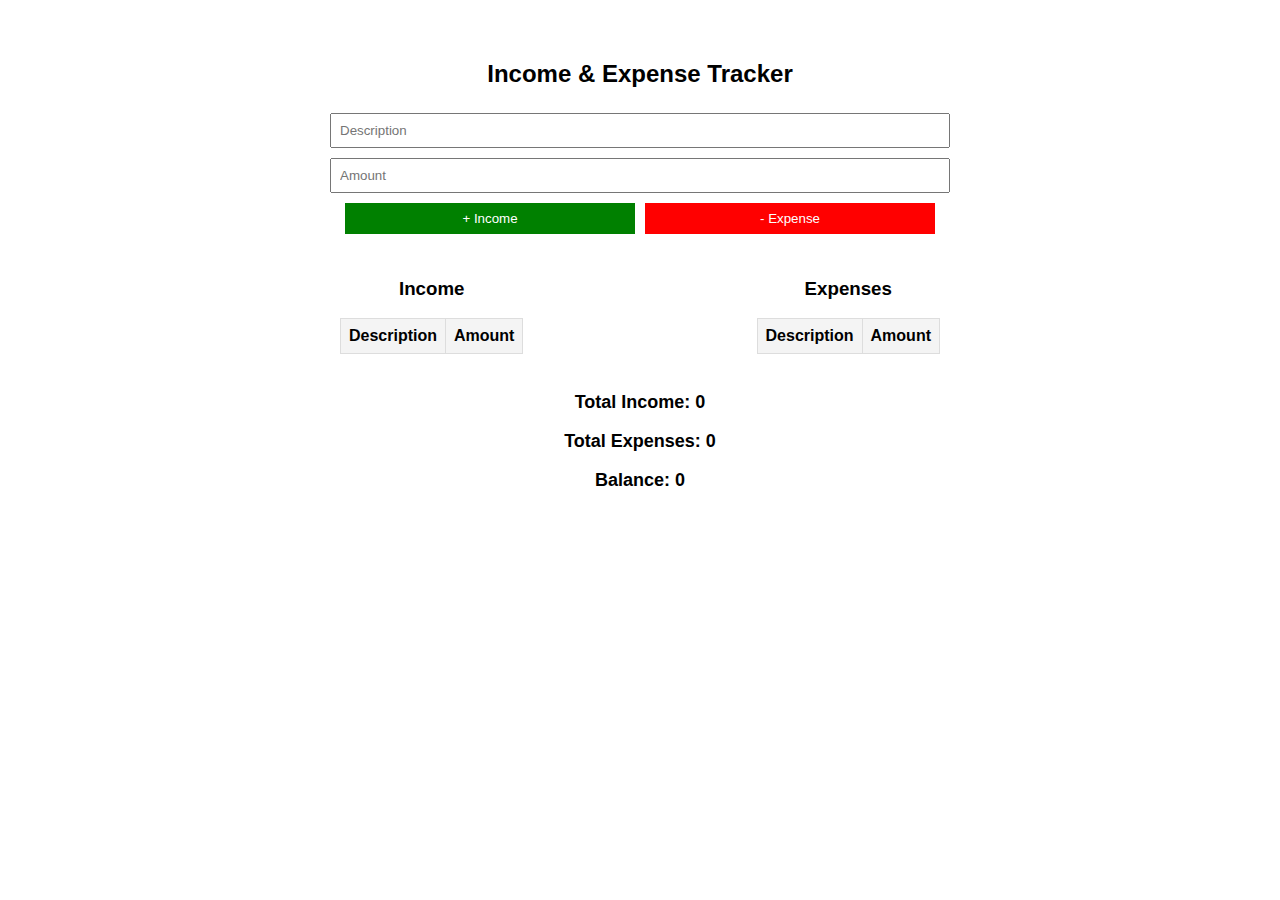
==== budgetcalculator.html @ 8693dd50 "Update budgetcalculator.html" ====
<!DOCTYPE html>
<html lang="en">
<head>
    <meta charset="UTF-8">
    <meta name="viewport" content="width=device-width, initial-scale=1.0">
    <title>Income & Expense Tracker</title>
    <style>
        body { font-family: Arial, sans-serif; margin: 20px; padding: 20px; text-align: center; }
        .container { max-width: 600px; margin: auto; display: flex; flex-direction: column; align-items: center; }
        input, button { margin: 5px; padding: 8px; width: 100%; }
        .buttons { display: flex; justify-content: space-between; width: 100%; }
        .income-btn { background-color: green; color: white; border: none; cursor: pointer; }
        .expense-btn { background-color: red; color: white; border: none; cursor: pointer; }
        .tables-container { display: flex; justify-content: space-between; width: 100%; margin-top: 20px; }
        table { width: 45%; border-collapse: collapse; }
        th, td { border: 1px solid #ddd; padding: 8px; }
        th { background-color: #f4f4f4; }
        .summary { margin-top: 20px; font-size: 18px; font-weight: bold; }
    </style>
</head>
<body>
    <div class="container">
        <h2>Income & Expense Tracker</h2>
        <input type="text" id="desc" placeholder="Description">
        <input type="number" id="amount" placeholder="Amount">
        <div class="buttons">
            <button class="income-btn" onclick="addTransaction('income')">+ Income</button>
            <button class="expense-btn" onclick="addTransaction('expense')">- Expense</button>
        </div>
        <div class="tables-container">
            <div>
                <h3>Income</h3>
                <table>
                    <thead>
                        <tr><th>Description</th><th>Amount</th></tr>
                    </thead>
                    <tbody id="incomeTable"></tbody>
                </table>
            </div>
            <div>
                <h3>Expenses</h3>
                <table>
                    <thead>
                        <tr><th>Description</th><th>Amount</th></tr>
                    </thead>
                    <tbody id="expenseTable"></tbody>
                </table>
            </div>
        </div>
        <div class="summary">
            <p>Total Income: <span id="totalIncome">0</span></p>
            <p>Total Expenses: <span id="totalExpense">0</span></p>
            <p>Balance: <span id="balance">0</span></p>
        </div>
    </div>
    <script>
        let totalIncome = 0, totalExpense = 0;
        function addTransaction(type) {
            const desc = document.getElementById('desc').value;
            const amount = parseFloat(document.getElementById('amount').value);
            if (!desc || isNaN(amount) || amount <= 0) return;
            let table = type === 'income' ? document.getElementById('incomeTable') : document.getElementById('expenseTable');
            let row = `<tr><td>${desc}</td><td>${amount}</td></tr>`;
            table.innerHTML += row;
            if (type === 'income') {
                totalIncome += amount;
            } else {
                totalExpense += amount;
            }
            updateSummary();
            document.getElementById('desc').value = '';
            document.getElementById('amount').value = '';
        }
        function updateSummary() {
            document.getElementById('totalIncome').innerText = totalIncome;
            document.getElementById('totalExpense').innerText = totalExpense;
            document.getElementById('balance').innerText = totalIncome - totalExpense;
        }
    </script>
</body>
</html>
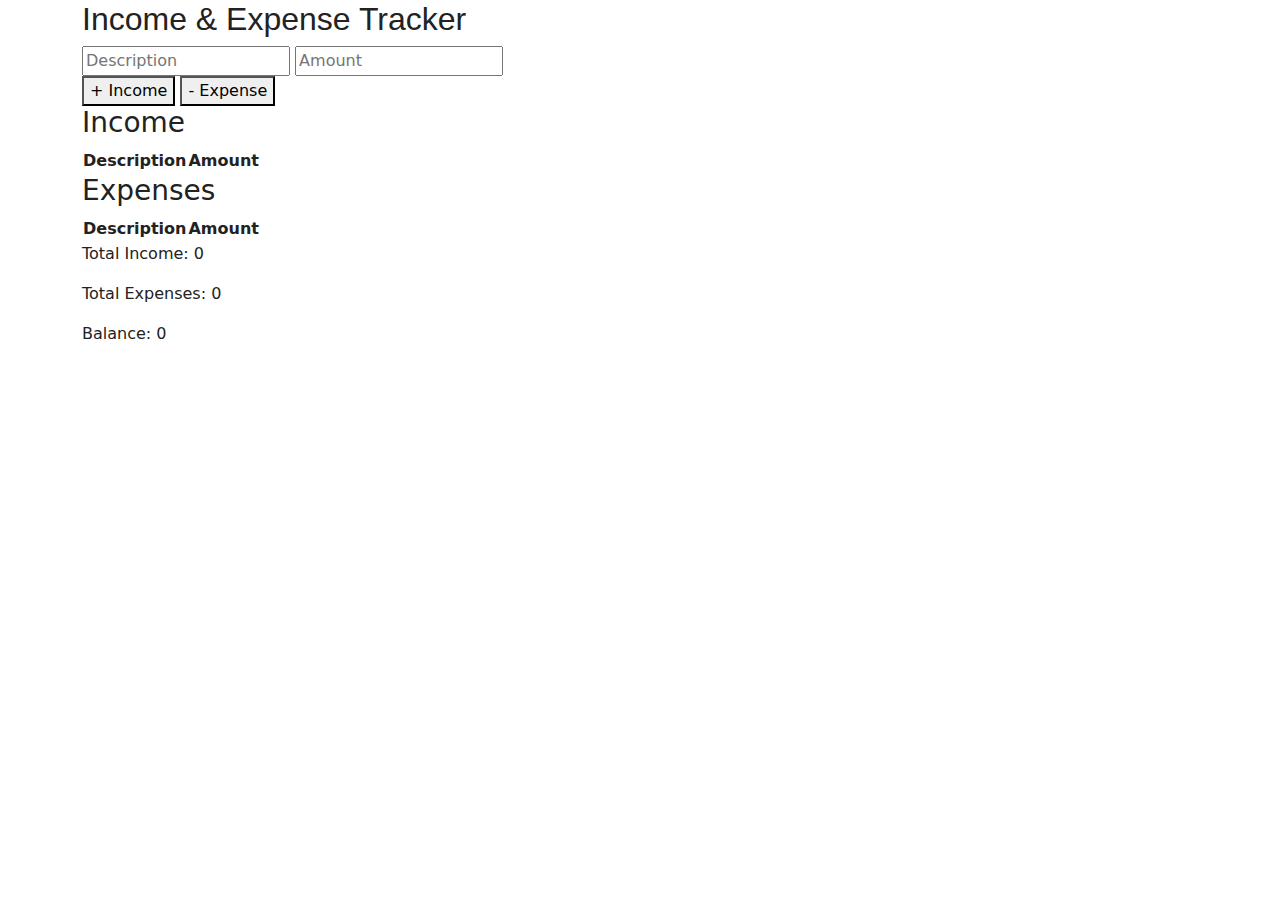
==== commit 103e3a51: "Update budgetcalculator.html" ====
--- a/budgetcalculator.html
+++ b/budgetcalculator.html
@@ -4,19 +4,15 @@
     <meta charset="UTF-8">
     <meta name="viewport" content="width=device-width, initial-scale=1.0">
     <title>Income & Expense Tracker</title>
-    <style>
-        body { font-family: Arial, sans-serif; margin: 20px; padding: 20px; text-align: center; }
-        .container { max-width: 600px; margin: auto; display: flex; flex-direction: column; align-items: center; }
-        input, button { margin: 5px; padding: 8px; width: 100%; }
-        .buttons { display: flex; justify-content: space-between; width: 100%; }
-        .income-btn { background-color: green; color: white; border: none; cursor: pointer; }
-        .expense-btn { background-color: red; color: white; border: none; cursor: pointer; }
-        .tables-container { display: flex; justify-content: space-between; width: 100%; margin-top: 20px; }
-        table { width: 45%; border-collapse: collapse; }
-        th, td { border: 1px solid #ddd; padding: 8px; }
-        th { background-color: #f4f4f4; }
-        .summary { margin-top: 20px; font-size: 18px; font-weight: bold; }
-    </style>
+      <!-- Vendor CSS Files -->
+  <link href="assets/vendor/bootstrap/css/bootstrap.min.css" rel="stylesheet">
+  <link href="assets/vendor/bootstrap-icons/bootstrap-icons.css" rel="stylesheet">
+  <link href="assets/vendor/aos/aos.css" rel="stylesheet">
+  <link href="assets/vendor/glightbox/css/glightbox.min.css" rel="stylesheet">
+  <link href="assets/vendor/swiper/swiper-bundle.min.css" rel="stylesheet">
+
+  <!-- Template Main CSS File -->
+  <link href="assets/css/main2.css" rel="stylesheet">
 </head>
 <body>
     <div class="container">
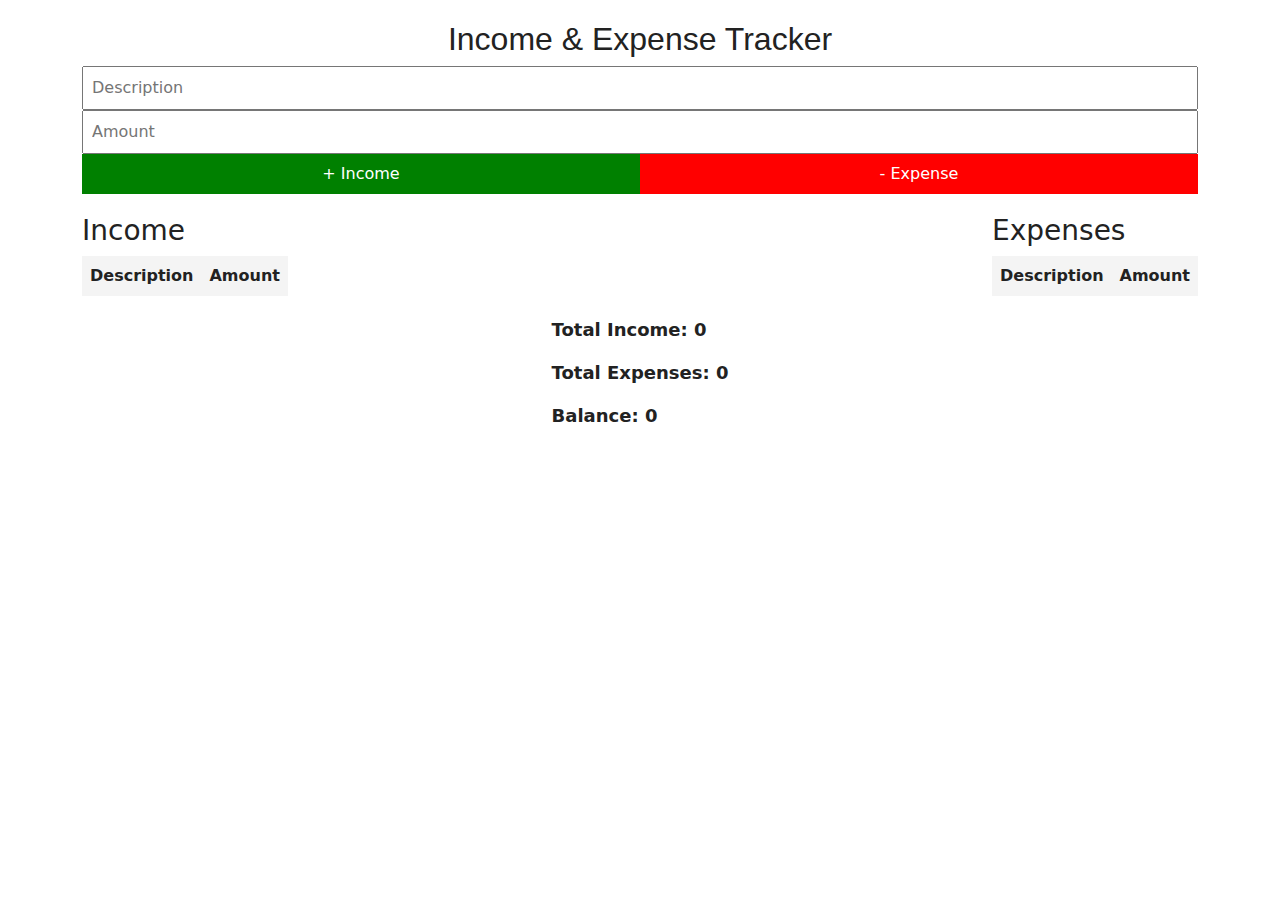
==== commit 25c5262d: "Update budgetcalculator.html" ====
--- a/budgetcalculator.html
+++ b/budgetcalculator.html
@@ -4,15 +4,29 @@
     <meta charset="UTF-8">
     <meta name="viewport" content="width=device-width, initial-scale=1.0">
     <title>Income & Expense Tracker</title>
+
+    <style>
+        body { font-family: Arial, sans-serif; margin: 20px; padding: 20px; text-align: center; }
+        .container { max-width: 600px; margin: auto; display: flex; flex-direction: column; align-items: center; }
+        input, button { margin: 5px; padding: 8px; width: 100%; }
+        .buttons { display: flex; justify-content: space-between; width: 100%; }
+        .income-btn { background-color: green; color: white; border: none; cursor: pointer; }
+        .expense-btn { background-color: red; color: white; border: none; cursor: pointer; }
+        .tables-container { display: flex; justify-content: space-between; width: 100%; margin-top: 20px; }
+        table { width: 45%; border-collapse: collapse; }
+        th, td { border: 1px solid #ddd; padding: 8px; }
+        th { background-color: #f4f4f4; }
+        .summary { margin-top: 20px; font-size: 18px; font-weight: bold; }
+    </style>
       <!-- Vendor CSS Files -->
-  <link href="assets/vendor/bootstrap/css/bootstrap.min.css" rel="stylesheet">
-  <link href="assets/vendor/bootstrap-icons/bootstrap-icons.css" rel="stylesheet">
-  <link href="assets/vendor/aos/aos.css" rel="stylesheet">
-  <link href="assets/vendor/glightbox/css/glightbox.min.css" rel="stylesheet">
-  <link href="assets/vendor/swiper/swiper-bundle.min.css" rel="stylesheet">
-
-  <!-- Template Main CSS File -->
-  <link href="assets/css/main2.css" rel="stylesheet">
+      <link href="assets/vendor/bootstrap/css/bootstrap.min.css" rel="stylesheet">
+      <link href="assets/vendor/bootstrap-icons/bootstrap-icons.css" rel="stylesheet">
+      <link href="assets/vendor/aos/aos.css" rel="stylesheet">
+      <link href="assets/vendor/glightbox/css/glightbox.min.css" rel="stylesheet">
+      <link href="assets/vendor/swiper/swiper-bundle.min.css" rel="stylesheet">
+    
+      <!-- Template Main CSS File -->
+      <link href="assets/css/main2.css" rel="stylesheet">
 </head>
 <body>
     <div class="container">
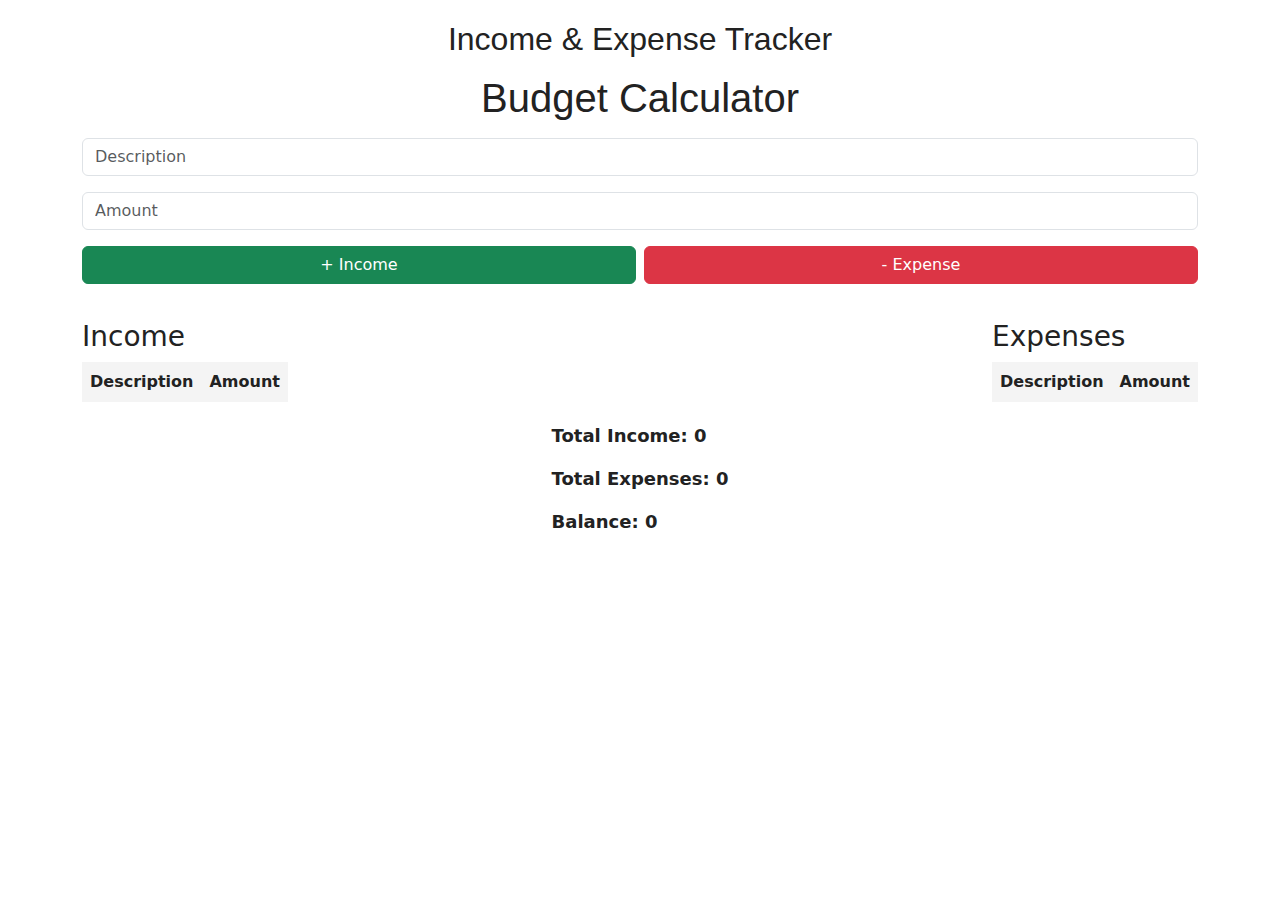
==== commit 3f96e48c: "Update budgetcalculator.html" ====
--- a/budgetcalculator.html
+++ b/budgetcalculator.html
@@ -3,7 +3,7 @@
 <head>
     <meta charset="UTF-8">
     <meta name="viewport" content="width=device-width, initial-scale=1.0">
-    <title>Income & Expense Tracker</title>
+    <title>Budget Calculator (Income & Expense Tracker)</title>
 
     <style>
         body { font-family: Arial, sans-serif; margin: 20px; padding: 20px; text-align: center; }
@@ -30,13 +30,15 @@
 </head>
 <body>
     <div class="container">
-        <h2>Income & Expense Tracker</h2>
-        <input type="text" id="desc" placeholder="Description">
-        <input type="number" id="amount" placeholder="Amount">
-        <div class="buttons">
-            <button class="income-btn" onclick="addTransaction('income')">+ Income</button>
-            <button class="expense-btn" onclick="addTransaction('expense')">- Expense</button>
+        <h2 class="mb-3">Income & Expense Tracker</h2>
+        <h1 class="mb-3">Budget Calculator</h1>
+        <input type="text" id="desc" class="form-control mb-3" placeholder="Description">
+        <input type="number" id="amount" class="form-control mb-3" placeholder="Amount">
+        <div class="buttons mb-3">
+            <button class="btn btn-success me-2" onclick="addTransaction('income')">+ Income</button>
+            <button class="btn btn-danger" onclick="addTransaction('expense')">- Expense</button>
         </div>
+
         <div class="tables-container">
             <div>
                 <h3>Income</h3>
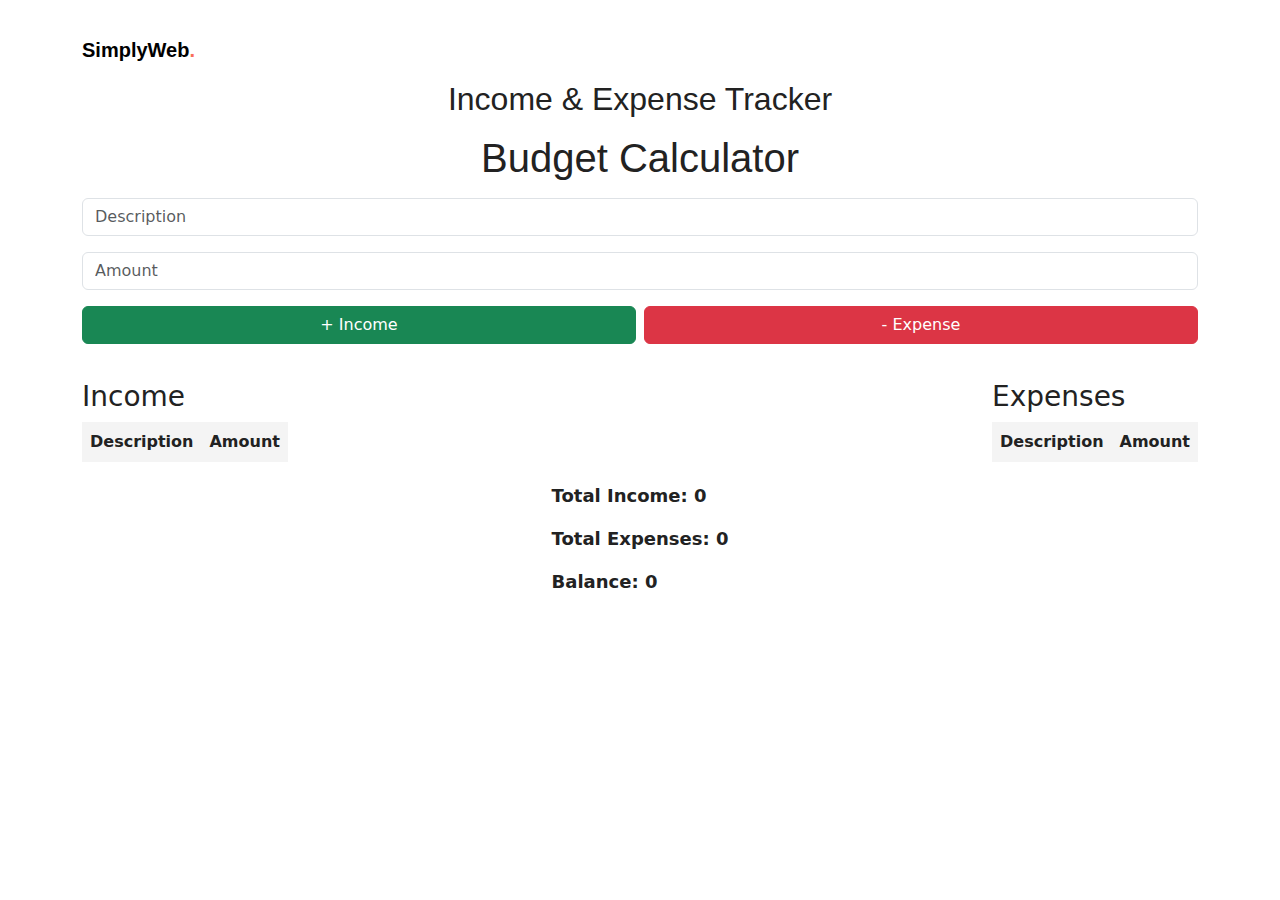
==== commit 1883ce35: "Update budgetcalculator.html" ====
--- a/budgetcalculator.html
+++ b/budgetcalculator.html
@@ -29,6 +29,16 @@
       <link href="assets/css/main2.css" rel="stylesheet">
 </head>
 <body>
+     <!-- ======= Header ======= -->
+      <header id="header" class="header d-flex align-items-center">
+        <div class="container-fluid container-xl d-flex align-items-center justify-content-between">
+          <a href="index.html" class="logo d-flex align-items-center">
+            <h1>SimplyWeb<span>.</span></h1>
+          </a> 
+        </div>
+      </header>
+      <!-- End Header -->
+    
     <div class="container">
         <h2 class="mb-3">Income & Expense Tracker</h2>
         <h1 class="mb-3">Budget Calculator</h1>
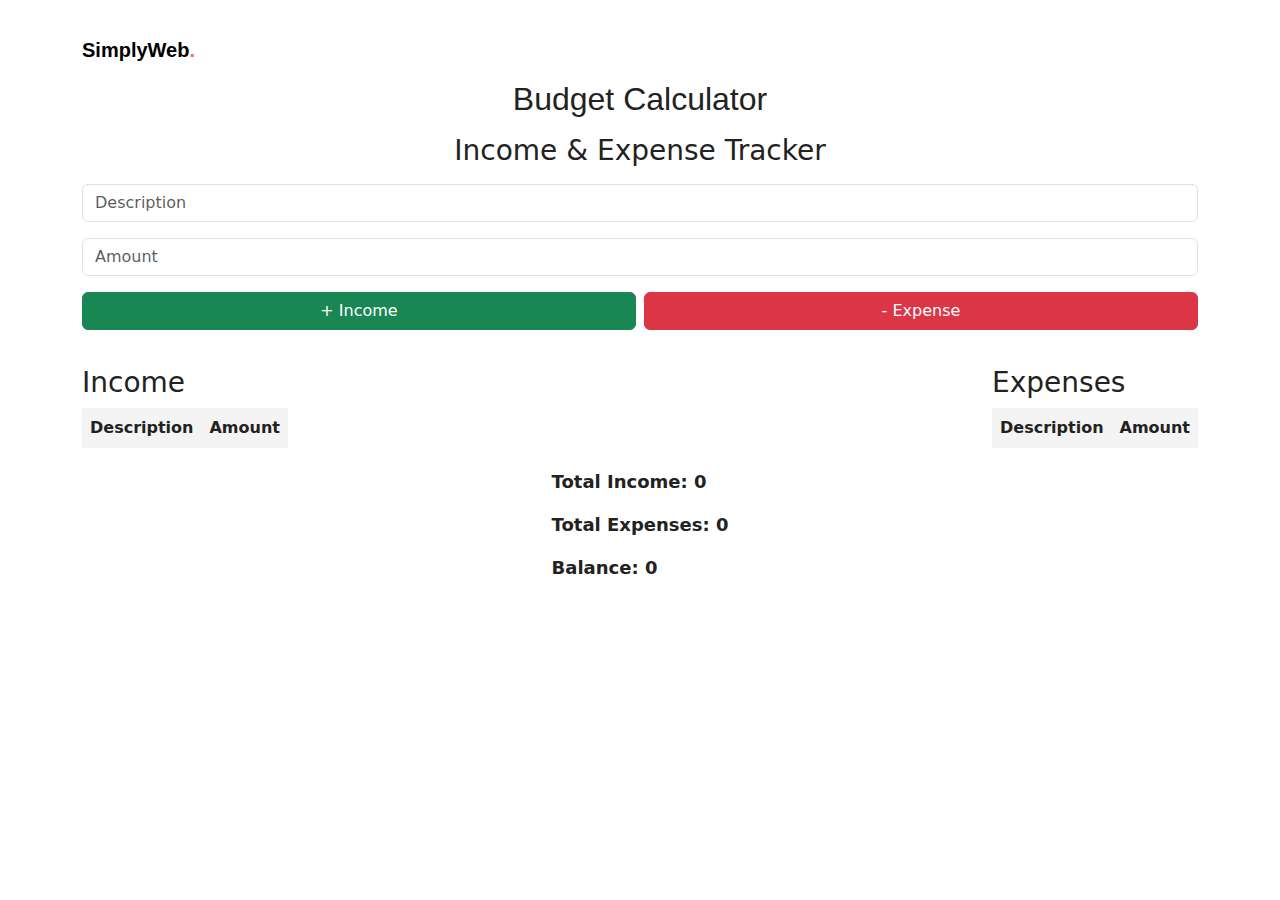
==== commit 18bea234: "Update budgetcalculator.html" ====
--- a/budgetcalculator.html
+++ b/budgetcalculator.html
@@ -40,8 +40,8 @@
       <!-- End Header -->
     
     <div class="container">
-        <h2 class="mb-3">Income & Expense Tracker</h2>
-        <h1 class="mb-3">Budget Calculator</h1>
+        <h2 class="mb-3">Budget Calculator</h2>
+        <h3 class="mb-3">Income & Expense Tracker</h3>
         <input type="text" id="desc" class="form-control mb-3" placeholder="Description">
         <input type="number" id="amount" class="form-control mb-3" placeholder="Amount">
         <div class="buttons mb-3">
